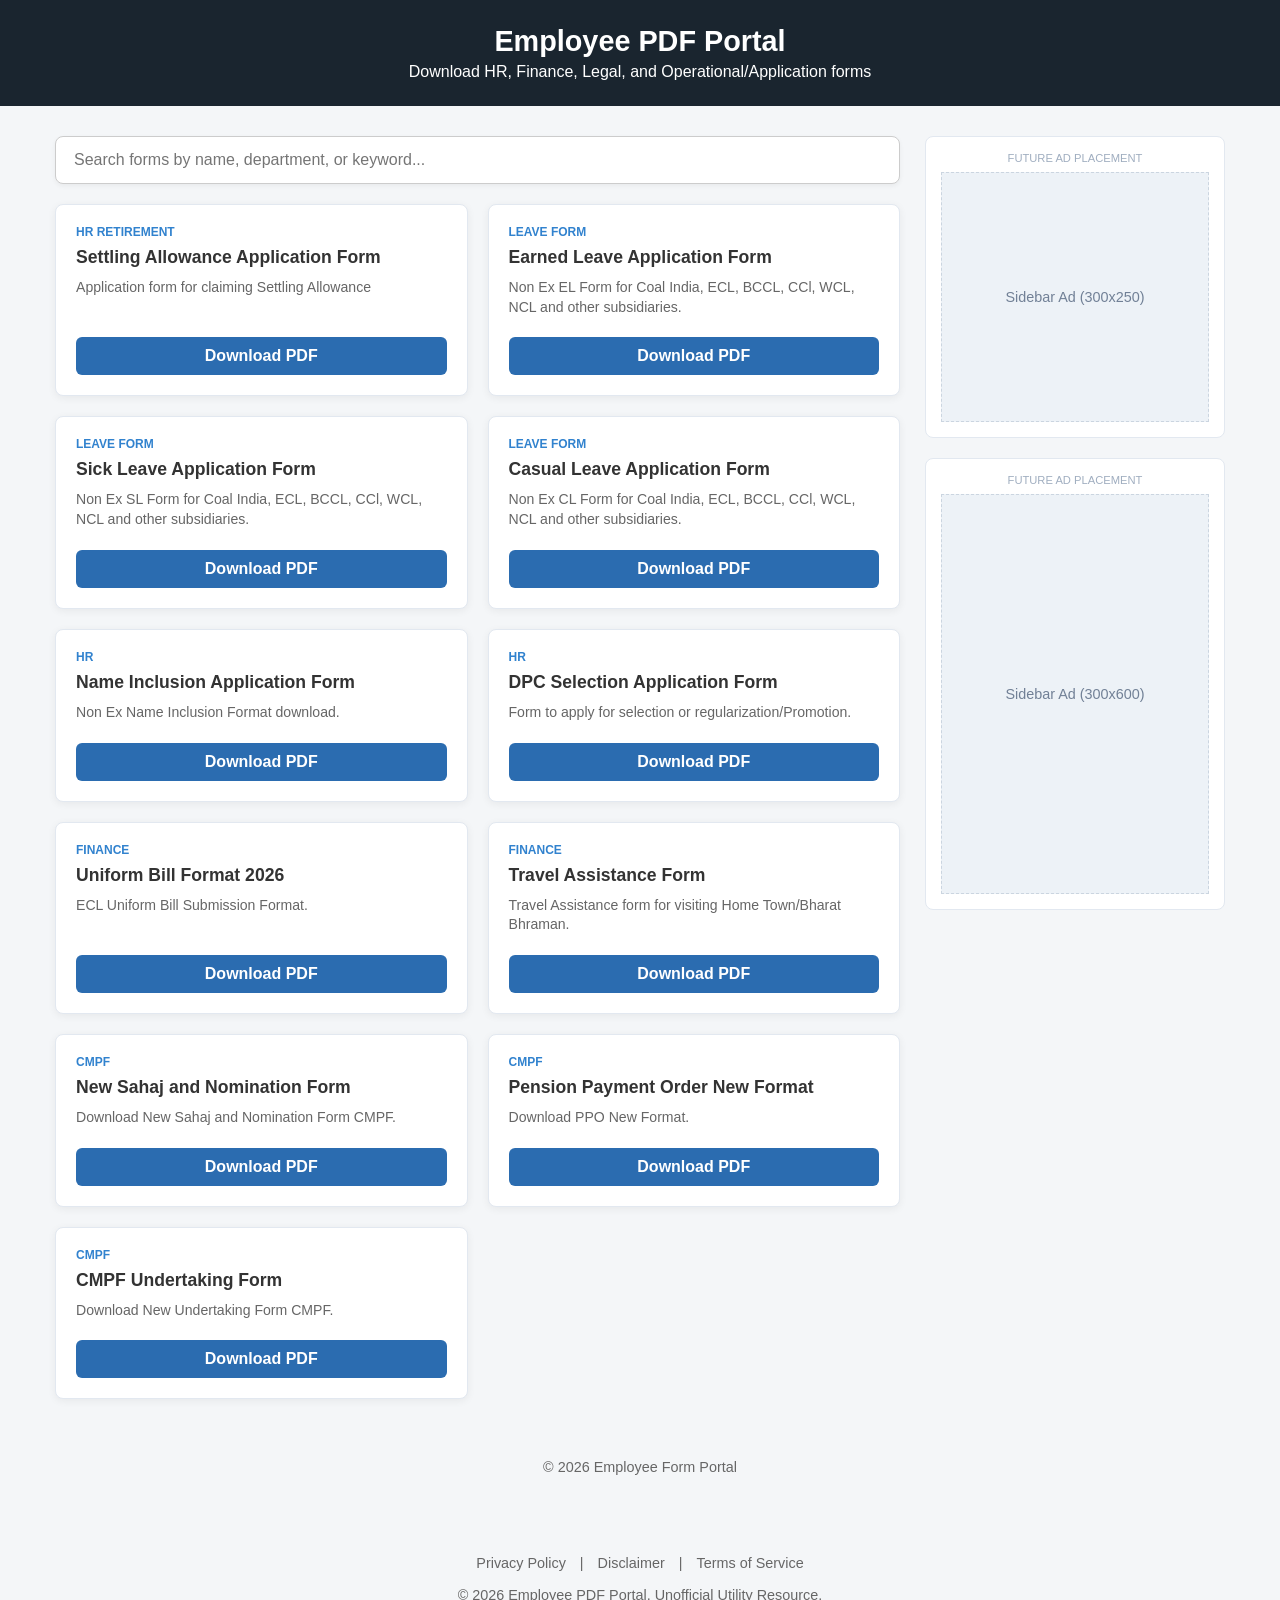
==== index.html @ d44606c2 "Initial commit of employee pdf portal" ====
<!DOCTYPE html>
<html lang="en">
<head>
    <meta charset="UTF-8">
    <meta name="viewport" content="width=device-width, initial-scale=1.0">
    <meta name="description" content="Download employee forms for HR, Finance, IT, and Operations.">
    <title>Employee Forms Portal</title>
    <link rel="stylesheet" href="style.css">
</head>
<body>

    <header class="navbar">
        <h1>Employee PDF Portal</h1>
        <p>Download HR, Finance, Legal, and Operational/Application forms</p>
    </header>

    <div class="container">
        
        <main class="content-area">
            <div class="search-box">
                <input type="text" id="searchInput" placeholder="Search forms by name, department, or keyword..." onkeyup="filterForms()">
            </div>

            <div id="formsGrid" class="forms-grid">
                <!-- Forms injected by script.js -->
            </div>
        </main>

        <aside class="sidebar">
            <div class="ad-unit">
                <span class="ad-label">Future Ad Placement</span>
                <div class="ad-placeholder">
                    <p>Sidebar Ad (300x250)</p>
                </div>
            </div>

            <div class="ad-unit">
                <span class="ad-label">Future Ad Placement</span>
                <div class="ad-placeholder" style="min-height: 400px;">
                    <p>Sidebar Ad (300x600)</p>
                </div>
            </div>
        </aside>

    </div>

    <footer style="text-align: center; padding: 20px; font-size: 0.9rem; margin-top: 40px; color: #666;">
        &copy; 2026 Employee Form Portal
    </footer>

    <script src="script.js"></script>
        <footer style="text-align: center; padding: 20px; font-size: 0.9rem; margin-top: 40px; color: #666;">
    <a href="privacy.html" style="color: #666; text-decoration: none; margin: 0 10px;">Privacy Policy</a> | 
    <a href="disclaimer.html" style="color: #666; text-decoration: none; margin: 0 10px;">Disclaimer</a> | 
    <a href="terms.html" style="color: #666; text-decoration: none; margin: 0 10px;">Terms of Service</a>
    <br><br>
    &copy; 2026 Employee PDF Portal. Unofficial Utility Resource.
</footer>
</body>
</html>
---- style.css ----
* {
    box-sizing: border-box;
    margin: 0;
    padding: 0;
    font-family: 'Segoe UI', Tahoma, Geneva, Verdana, sans-serif;
}

body {
    background-color: #f4f6f8;
    color: #333;
}

.navbar {
    background-color: #1a252f;
    color: #fff;
    padding: 25px 20px;
    text-align: center;
}

.navbar h1 {
    font-size: 1.8rem;
    margin-bottom: 5px;
}

.container {
    display: flex;
    max-width: 1200px;
    margin: 30px auto;
    padding: 0 15px;
    gap: 25px;
}

.content-area {
    flex: 3;
}

.search-box input {
    width: 100%;
    padding: 14px 18px;
    font-size: 1rem;
    border: 1px solid #ccc;
    border-radius: 8px;
    margin-bottom: 20px;
    outline: none;
    box-shadow: 0 2px 5px rgba(0,0,0,0.05);
}

.search-box input:focus {
    border-color: #3182ce;
}

.forms-grid {
    display: grid;
    grid-template-columns: repeat(auto-fill, minmax(280px, 1fr));
    gap: 20px;
}

.form-card {
    background: #ffffff;
    border-radius: 8px;
    padding: 20px;
    box-shadow: 0 2px 8px rgba(0,0,0,0.06);
    display: flex;
    flex-direction: column;
    justify-content: space-between;
    border: 1px solid #e2e8f0;
}

.form-category {
    font-size: 0.75rem;
    text-transform: uppercase;
    font-weight: 700;
    color: #3182ce;
    margin-bottom: 8px;
    display: block;
}

.form-title {
    font-size: 1.1rem;
    font-weight: 600;
    margin-bottom: 10px;
}

.form-description {
    font-size: 0.88rem;
    color: #666;
    margin-bottom: 20px;
    line-height: 1.4;
}

.btn-download {
    display: block;
    text-align: center;
    background-color: #2b6cb0;
    color: #ffffff;
    padding: 10px;
    border-radius: 6px;
    text-decoration: none;
    font-weight: 600;
    transition: background-color 0.2s ease;
}

.btn-download:hover {
    background-color: #2c5282;
}

.sidebar {
    flex: 1;
    display: flex;
    flex-direction: column;
    gap: 20px;
    min-width: 300px;
}

.ad-unit {
    background: #fff;
    padding: 15px;
    border-radius: 8px;
    border: 1px solid #e2e8f0;
    text-align: center;
}

.ad-label {
    font-size: 0.7rem;
    color: #a0aec0;
    text-transform: uppercase;
    display: block;
    margin-bottom: 8px;
}

.ad-placeholder {
    background: #edf2f7;
    border: 1px dashed #cbd5e0;
    min-height: 250px;
    display: flex;
    align-items: center;
    justify-content: center;
    color: #718096;
    font-size: 0.9rem;
}

@media (max-width: 768px) {
    .container {
        flex-direction: column;
    }
    .sidebar {
        min-width: 100%;
    }
}
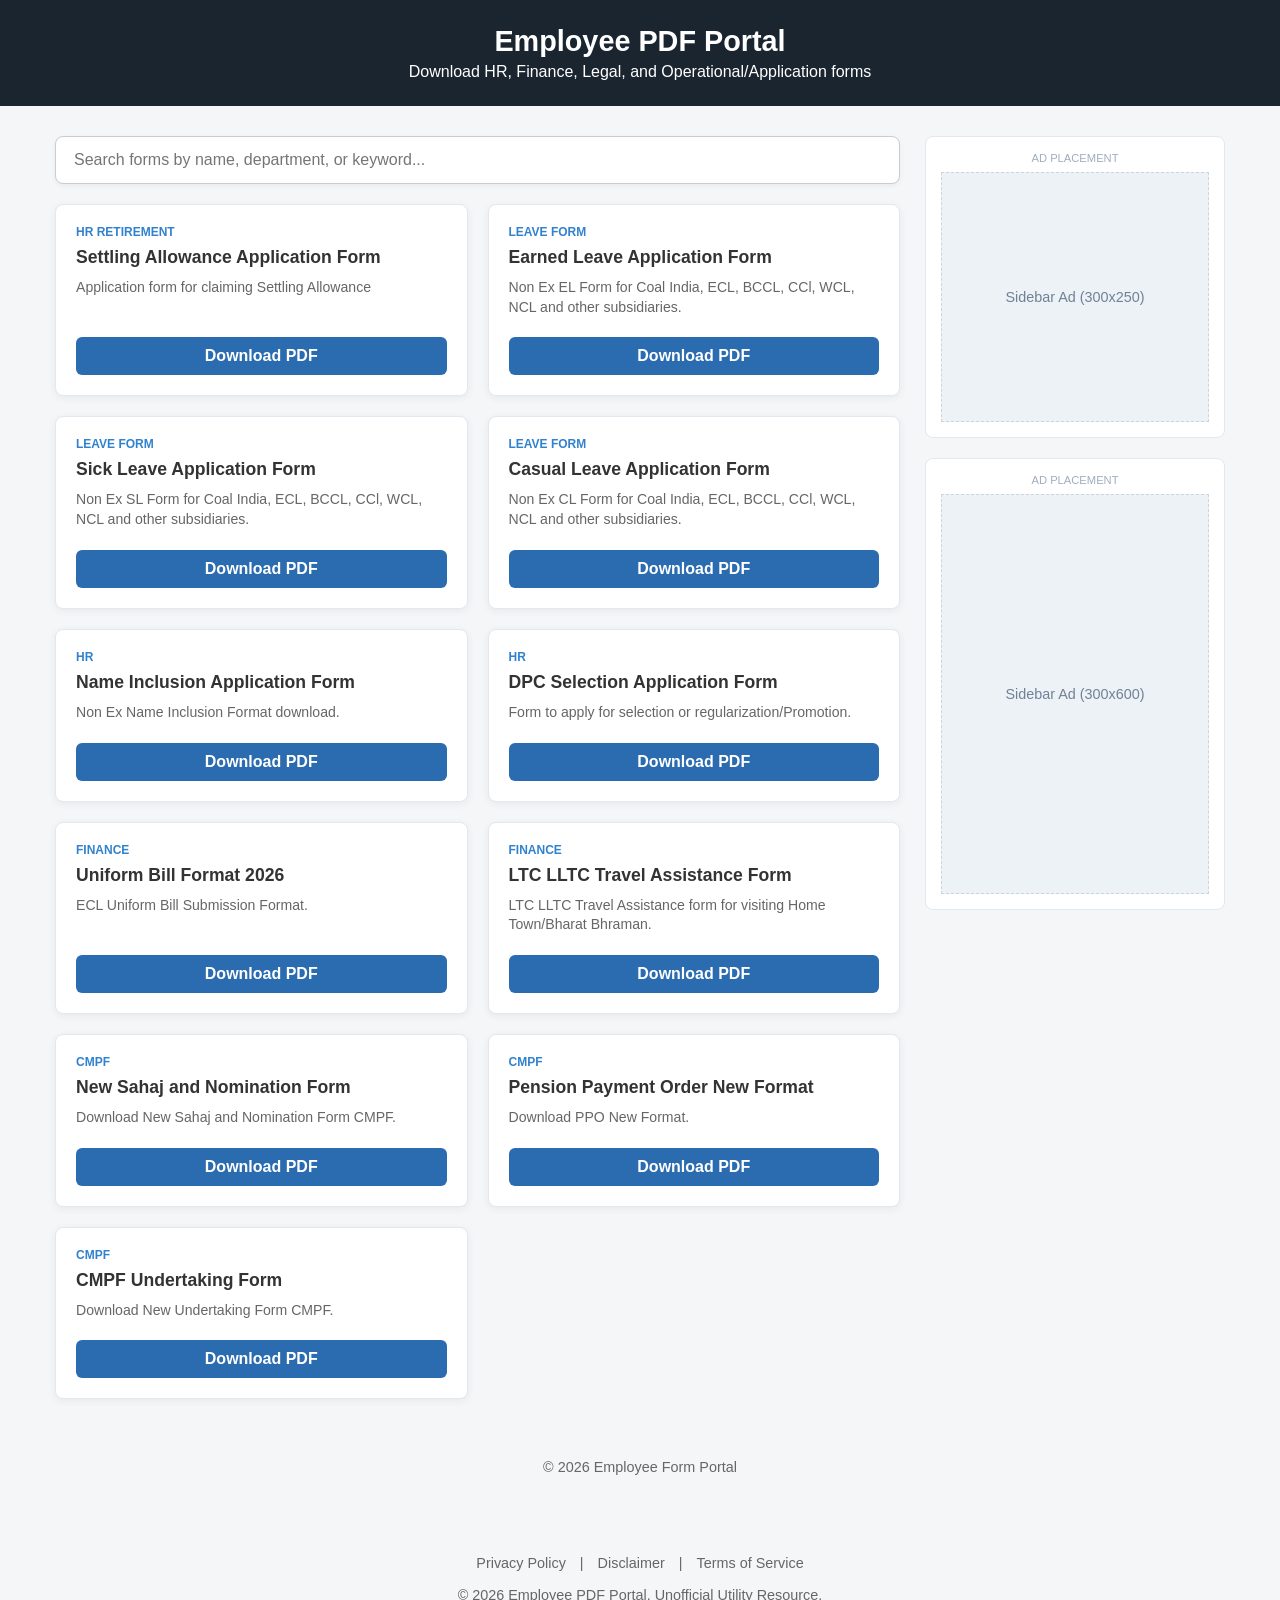
==== commit 7e32cbf8: "Corrected LTC Form" ====
--- a/index.html
+++ b/index.html
@@ -28,14 +28,14 @@
 
         <aside class="sidebar">
             <div class="ad-unit">
-                <span class="ad-label">Future Ad Placement</span>
+                <span class="ad-label">Ad Placement</span>
                 <div class="ad-placeholder">
                     <p>Sidebar Ad (300x250)</p>
                 </div>
             </div>
 
             <div class="ad-unit">
-                <span class="ad-label">Future Ad Placement</span>
+                <span class="ad-label">Ad Placement</span>
                 <div class="ad-placeholder" style="min-height: 400px;">
                     <p>Sidebar Ad (300x600)</p>
                 </div>
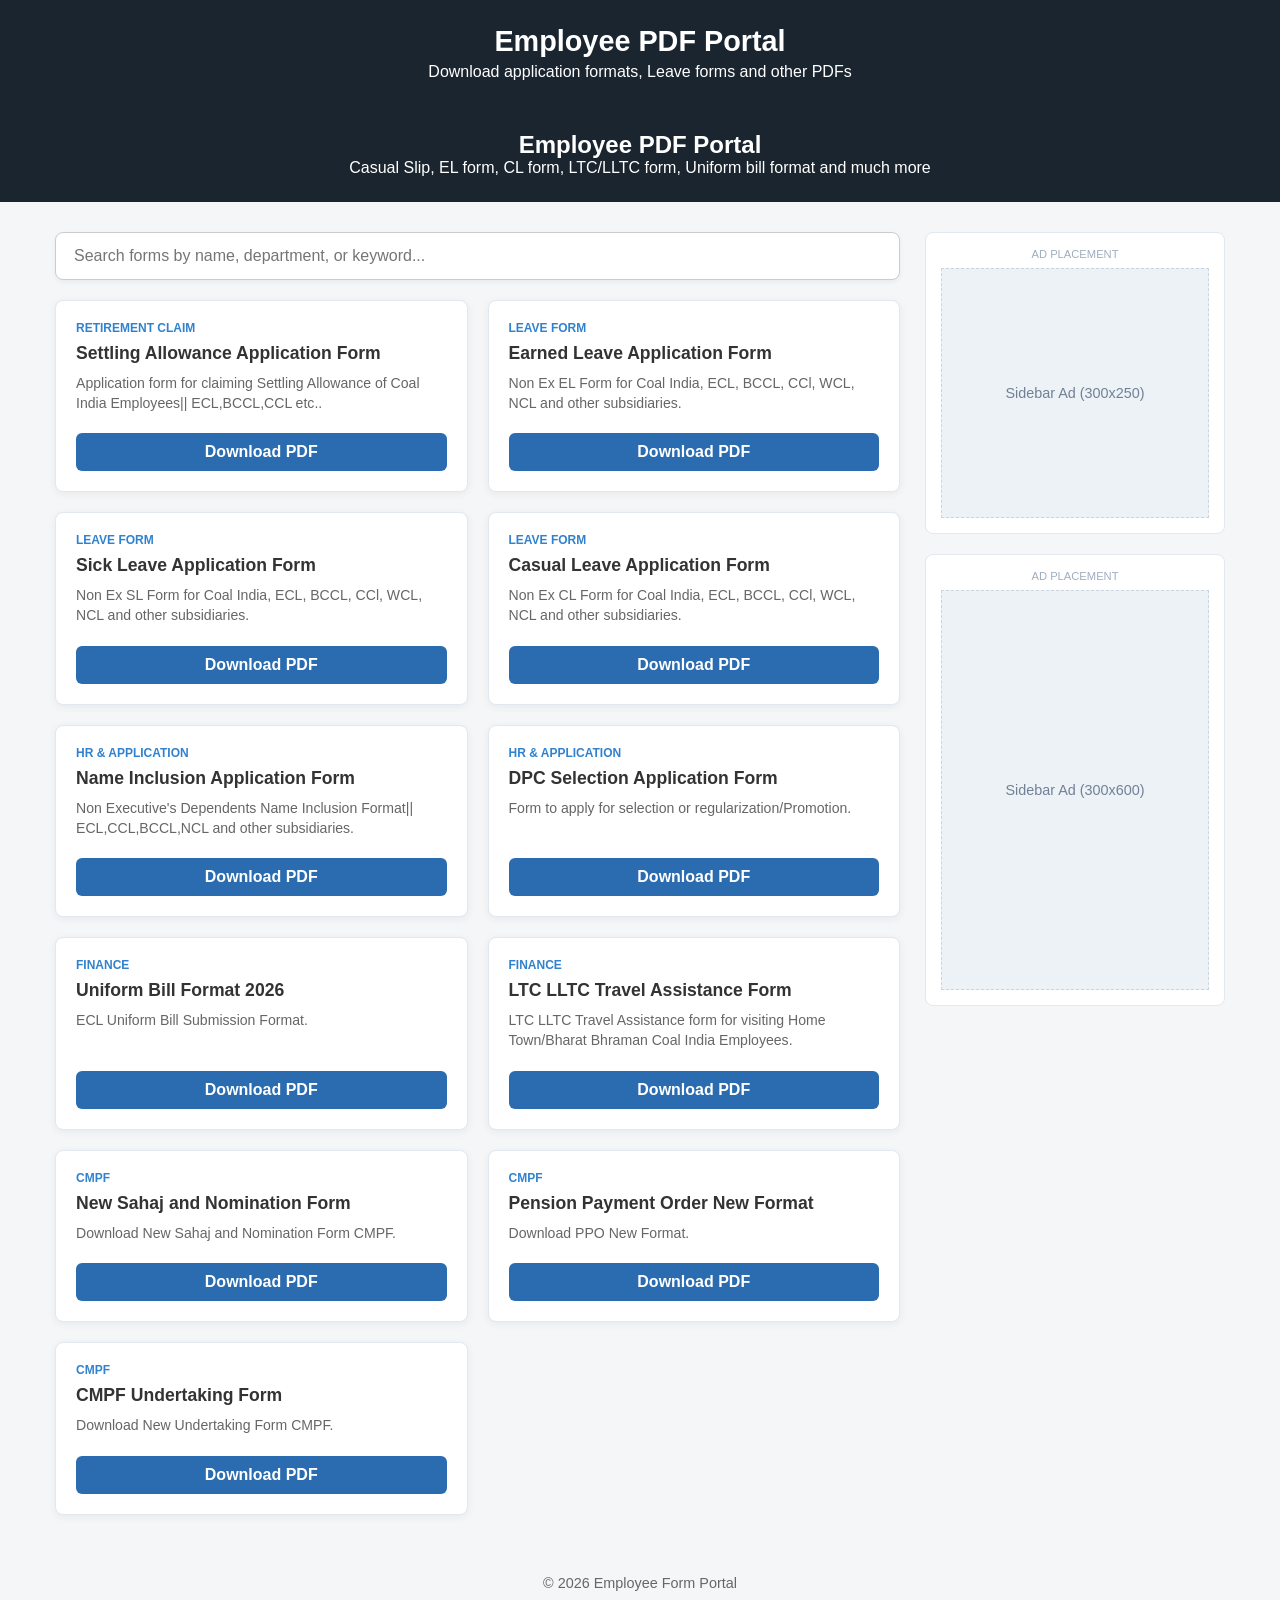
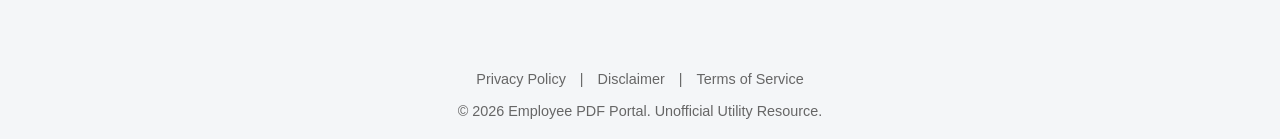
==== commit 279efa1a: "Keywords update" ====
--- a/index.html
+++ b/index.html
@@ -4,14 +4,19 @@
     <meta charset="UTF-8">
     <meta name="viewport" content="width=device-width, initial-scale=1.0">
     <meta name="description" content="Download employee forms for HR, Finance, IT, and Operations.">
-    <title>Employee Forms Portal</title>
+    <title>Employees PDF Portal</title>
     <link rel="stylesheet" href="style.css">
 </head>
 <body>
 
     <header class="navbar">
         <h1>Employee PDF Portal</h1>
-        <p>Download HR, Finance, Legal, and Operational/Application forms</p>
+        <p>Download application formats, Leave forms and other PDFs </p>
+    </header>
+
+    <header class="navbar">
+        <h2>Employee PDF Portal</h2>
+        <p> Casual Slip, EL form, CL form, LTC/LLTC form, Uniform bill format and much more  </p>
     </header>
 
     <div class="container">
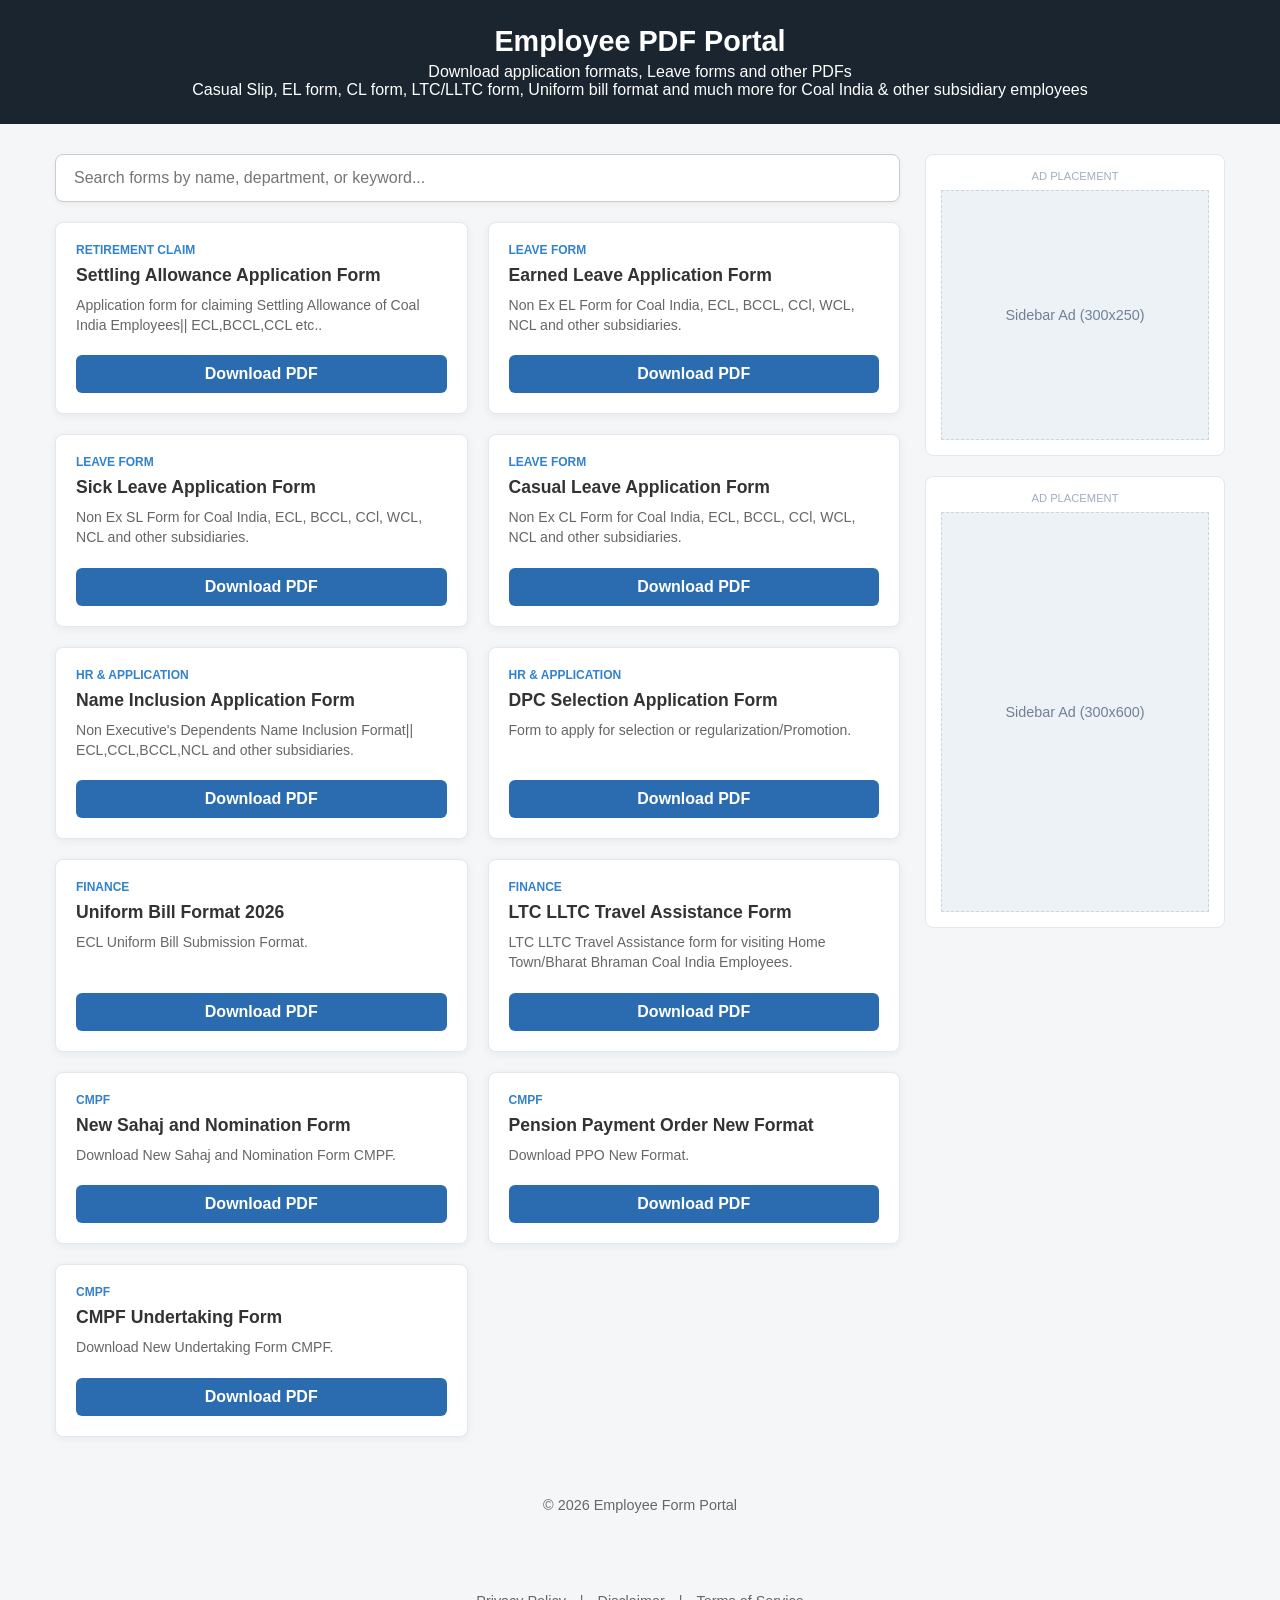
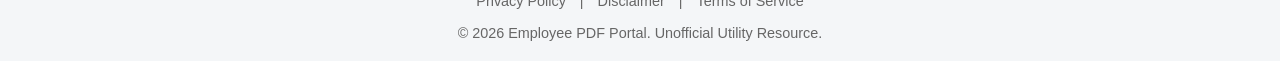
==== commit b3b74d82: "Fixed duplicate header" ====
--- a/index.html
+++ b/index.html
@@ -12,12 +12,9 @@
     <header class="navbar">
         <h1>Employee PDF Portal</h1>
         <p>Download application formats, Leave forms and other PDFs </p>
+        <p> Casual Slip, EL form, CL form, LTC/LLTC form, Uniform bill format and much more for Coal India & other subsidiary employees</p>
     </header>
 
-    <header class="navbar">
-        <h2>Employee PDF Portal</h2>
-        <p> Casual Slip, EL form, CL form, LTC/LLTC form, Uniform bill format and much more  </p>
-    </header>
 
     <div class="container">
         
